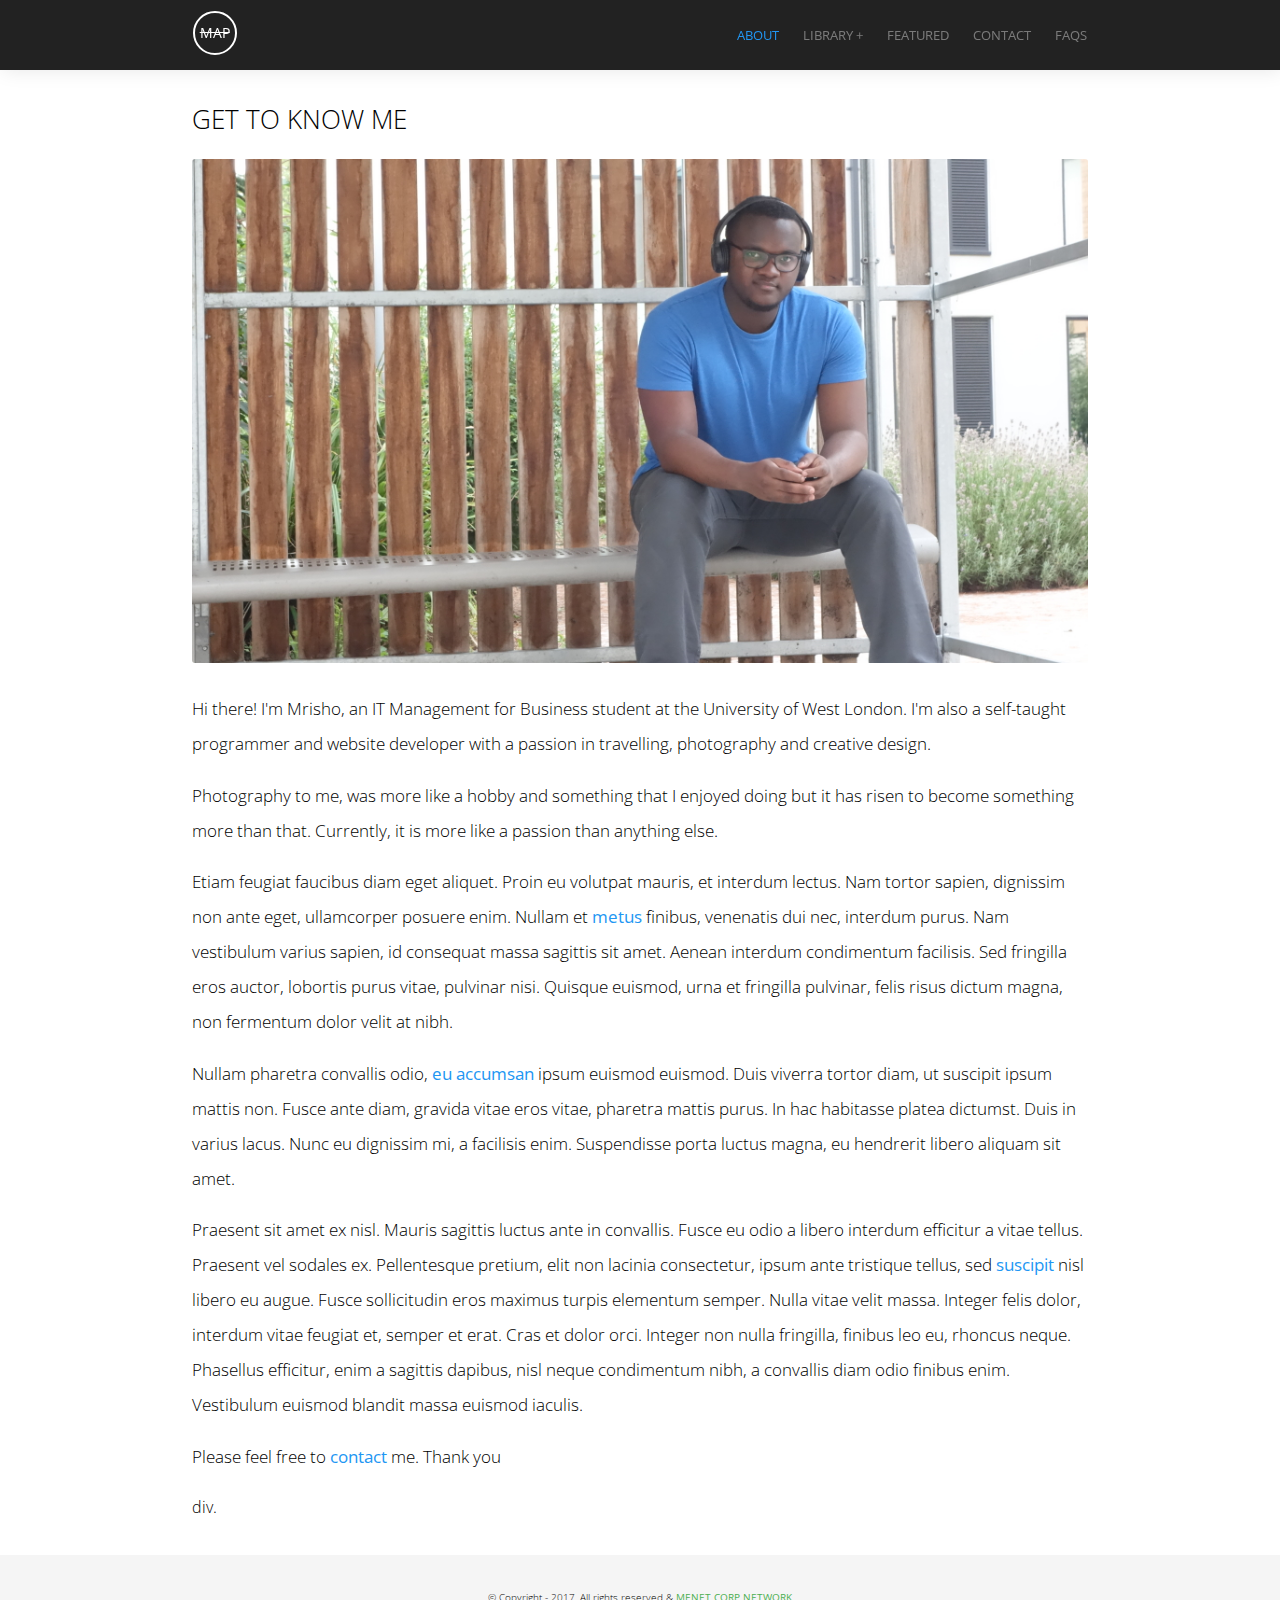
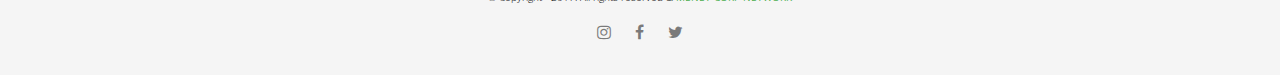
==== assets/html/about.html @ 0f4df2d2 "photography" ====
<!DOCTYPE html>
<html>
<head>
	<title>ABOUT - Mrisho Abeid</title>
	<meta name="viewport" content="width=device-width, initial-scale=1">
	<link rel="stylesheet" type="text/css" href="../css/style.css">
	<link rel="stylesheet" type="text/css" href="https://maxcdn.bootstrapcdn.com/font-awesome/4.7.0/css/font-awesome.min.css">
	<link rel="icon" type="image/jpg" href="../img/favicon.JPG">
</head>
<body>
	<header>
		<div class="container">
			<div class="logo">
				<a href="../../index.html"><p>MAP</p></a>
			</div>

			<nav>
				<ul>
					<li><a href="#" class="active">About</a></li>
					<li><a href="library.html">Library +</a></li>
					<li><a href="featured.html">Featured</a></li>
					<li><a href="contact.html">Contact</a></li>
					<li><a href="faqs.html">FAQs</a></li>
				</ul>
			</nav>
		</div>
	</header>

	<main>
		<div class="container">
			<div class="content">
				<h2 class="title">Get to know me</h2>
				<img src="../img/mrisho.jpg">

				<p>Hi there! I'm Mrisho, an IT Management for Business student at the University of West London. I'm also a self-taught programmer and website developer with a passion in travelling, photography and creative design.</p>

				<p>Photography to me, was more like a hobby and something that I enjoyed doing but it has risen to become something more than that. Currently, it is more like a passion than anything else. </p>

				<p>Etiam feugiat faucibus diam eget aliquet. Proin eu volutpat mauris, et interdum lectus. Nam tortor sapien, dignissim non ante eget, ullamcorper posuere enim. Nullam et <a href="#">metus</a> finibus, venenatis dui nec, interdum purus. Nam vestibulum varius sapien, id consequat massa sagittis sit amet. Aenean interdum condimentum facilisis. Sed fringilla eros auctor, lobortis purus vitae, pulvinar nisi. Quisque euismod, urna et fringilla pulvinar, felis risus dictum magna, non fermentum dolor velit at nibh.</p>

				<p>Nullam pharetra convallis odio, <a href="#">eu accumsan</a> ipsum euismod euismod. Duis viverra tortor diam, ut suscipit ipsum mattis non. Fusce ante diam, gravida vitae eros vitae, pharetra mattis purus. In hac habitasse platea dictumst. Duis in varius lacus. Nunc eu dignissim mi, a facilisis enim. Suspendisse porta luctus magna, eu hendrerit libero aliquam sit amet.</p>

				<p>Praesent sit amet ex nisl. Mauris sagittis luctus ante in convallis. Fusce eu odio a libero interdum efficitur a vitae tellus. Praesent vel sodales ex. Pellentesque pretium, elit non lacinia consectetur, ipsum ante tristique tellus, sed <a href="#">suscipit</a> nisl libero eu augue. Fusce sollicitudin eros maximus turpis elementum semper. Nulla vitae velit massa. Integer felis dolor, interdum vitae feugiat et, semper et erat. Cras et dolor orci. Integer non nulla fringilla, finibus leo eu, rhoncus neque. Phasellus efficitur, enim a sagittis dapibus, nisl neque condimentum nibh, a convallis diam odio finibus enim. Vestibulum euismod blandit massa euismod iaculis.</p>

				<div class="contact-me">
					<p>Please feel free to <a href="contact.html">contact</a> me. Thank you</p>
					div.
				</div>
			</div>
		</div>
	</main>

	<footer>
		<p>&copy; Copyright - 2017. All rights reserved &amp; <a href="#">MENET CORP NETWORK</a></p>

		<div class="social-media">
			<a href="#"><i class="fa fa-instagram" target="_blank"></i></a>
			<a href="#"><i class="fa fa-facebook" target="_blank"></i></a>
			<a href="#"><i class="fa fa-twitter" target="_blank"></i></a>
		</div>
	</footer>
</body>
</html>
---- assets/css/style.css ----
@import url("https://fonts.googleapis.com/css?family=Open+Sans:300,400,600,700");

/* ------------------- All stylesheet links --------------------- */

@import url("sheets/index.css");
@import url("sheets/library.css");
@import url("sheets/contact.css");
@import url("sheets/featured.css");
@import url("sheets/footer.css");

/* ------------------- Selection color change --------------------- */
::selection {
	background-color: red;
	color: #fff;
}

::-webkit-selection {
	background-color: red;
	color: #fff;
}

::-moz-selection {
	background-color: red;
	color: #fff;
}

::-ms-selection {
	background-color: red;
	color: #fff;
}

::-o-selection {
	background-color: red;
	color: #fff;
}

body {
	margin: 0;
	padding: 0;
	font-weight: 300;
	line-height: 35px;
	font-family: 'Open Sans', sans-serif;
	background-color: rgba(245,245,245 ,1);
}

img {
	height: auto;
	max-width: 100%;
	text-align: center;
	border-radius:3px;
}

a {
	font-weight: 400;
	text-decoration: none;
	color: rgba(33,150,243 ,1);
}

p {
	font-size: 16.5px;
}

ul li {
	list-style-type: none;
}

main {
	background-color: rgba(255, 255, 255, 1);
}

header {
	width: 100%;
	padding: 1px;
	height: 70px;
	z-index: 1;
	box-sizing: border-box;
	position: fixed;
	background-color: #222;
	box-shadow: 1.5px 0px 19px rgba(0, 0, 0, .1);
}

nav {
	float: right;
}

nav ul li {
	display: inline-block;
	margin: 0 20px 0 0;
}

nav ul li:last-child {
	margin-right: 0;
}

nav ul li a {
	font-size: 13px;
	color: rgba(255, 255, 255, .4);
	text-transform: uppercase;
	transition: color 350ms ease-in-out;
}

nav ul li a:hover {
	color: rgba(33,150,243 ,1);
}

.active {
	font-weight: 400;
	color: rgba(33,150,243 ,1);
}

.container {
	max-width: 70%;
	margin: 0 auto;
}

.content {
	padding: 80px 0 30px 0;
}

h2.title {
	font-size: 165%;
	font-weight: lighter;
	text-transform: uppercase;
}

h4.question {
	font-size: 110%;
	font-weight: 400;
	margin-bottom: 5;
}

p.answer {
	margin-top: 0;
	padding-bottom: 25px;
}

.logo {
	top: 10px;
	float: left;
	border-radius: 50%;
	position: relative;
	font-weight: bolder;
	color: rgba(255, 255, 255, 1);
	text-decoration: line-through;
	border: 2.5px solid rgba(255, 255, 255, 1);
}

.logo p {
	margin: 0;
	line-height: 40px;
	padding: 0 5px;
	font-size: 14px;
}

.logo a {
	color: rgba(255, 255, 255, 1);
}

.margin {
	margin-bottom: 10px;
}

.sub-title {
	font-weight: 400;
}

.topic {
	color: rgba(102,187,106 ,1);
}

strong {
	font-weight: 600;
}


/* ------ GRID SYSTEM ------ */
.row {
    margin-right: -20px;
}

.col {
    float: left;
    max-width: 100%;
    padding-right: 20px;
    box-sizing: border-box; 
}

.col-xs-11 {
    width: 91.662%;
}

.col-xs-10 {
    width: 83.332%;
}

.col-xs-9 {
    width: 75%;
}

.col-xs-8 {
    width: 66.662%;
}

.col-xs-7 {
    width: 58.332%;
}

.col-xs-6 {
    width: 50%;
}

.col-xs-5 {
    width: 41.662%;
}

.col-xs-4 {
    width: 33.332%;
}

.col-xs-3 {
    width: 25%;
}

.col-xs-2 {
    width: 16.662%;
}

.col-xs-1 {
    width: 8.332%;
}

@media screen and (min-width: 768px) {
    .col-sm-11 {
        width: 91.662%;
    }

    .col-sm-10 {
        width: 83.332%;
    }

    .col-sm-9 {
        width: 75%;
    }

    .col-sm-8 {
        width: 66.662%;
    }

    .col-sm-7 {
        width: 58.332%;
    }

    .col-sm-6 {
        width: 50%;
    }

    .col-sm-5 {
        width: 41.662%;
    }

    .col-sm-4 {
        width: 33.332%;
    }

    .col-sm-3 {
        width: 25%;
    }

    .col-sm-2 {
        width: 16.662%;
    }

    .col-sm-1 {
        width: 8.332%;
    }
}

@media screen and (min-width: 1024px) {
    .col-md-11 {
        width: 91.662%;
    }

    .col-md-10 {
        width: 83.332%;
    }

    .col-md-9 {
        width: 75%;
    }

    .col-md-8 {
        width: 66.662%;
    }

    .col-md-7 {
        width: 58.332%;
    }

    .col-md-6 {
        width: 50%;
    }

    .col-md-5 {
        width: 41.662%;
    }

    .col-md-4 {
        width: 33.332%;
    }

    .col-md-3 {
        width: 25%;
    }

    .col-md-2 {
        width: 16.662%;
    }

    .col-md-1 {
        width: 8.332%;
    }
}

@media screen and (min-width: 1280px) {
    .col-lg-11 {
        width: 91.662%;
    }

    .col-lg-10 {
        width: 83.332%;
    }

    .col-lg-9 {
        width: 75%;
    }

    .col-lg-8 {
        width: 66.662%;
    }

    .col-lg-7 {
        width: 58.332%;
    }

    .col-lg-6 {
        width: 50%;
    }

    .col-lg-5 {
        width: 41.662%;
    }

    .col-lg-4 {
        width: 33.332%;
    }

    .col-lg-3 {
        width: 25%;
    }

    .col-lg-2 {
        width: 16.662%;
    }

    .col-lg-1 {
        width: 8.332%;
    }
}



/* -------------------- CLEARFIX BEGINS HERE --------------------- */

.group:before, .group:after, .row:before, .row:after {
	content: "";
	display: table;
}

.group:after, .row:after {
	clear: both;
}

.group, .row {
	zoom: 1;
}



/* --------------------- MEDIA QUERIES -------------------- */

@media screen and (max-width: 750px) {
    .container {
        max-width: 90%;
    }
}

/*@media screen and (min-width: 768px) {
    .container {
        padding: 0 15px;
        max-width: 100%;
    }
}*/

@media screen and (max-width: 750px) {
    .container {
        padding: 0 15px;
        max-width: 90%;
    }
}

@media screen and (min-width: 1700px) {
	.container {
		width: 50%;
	}
}
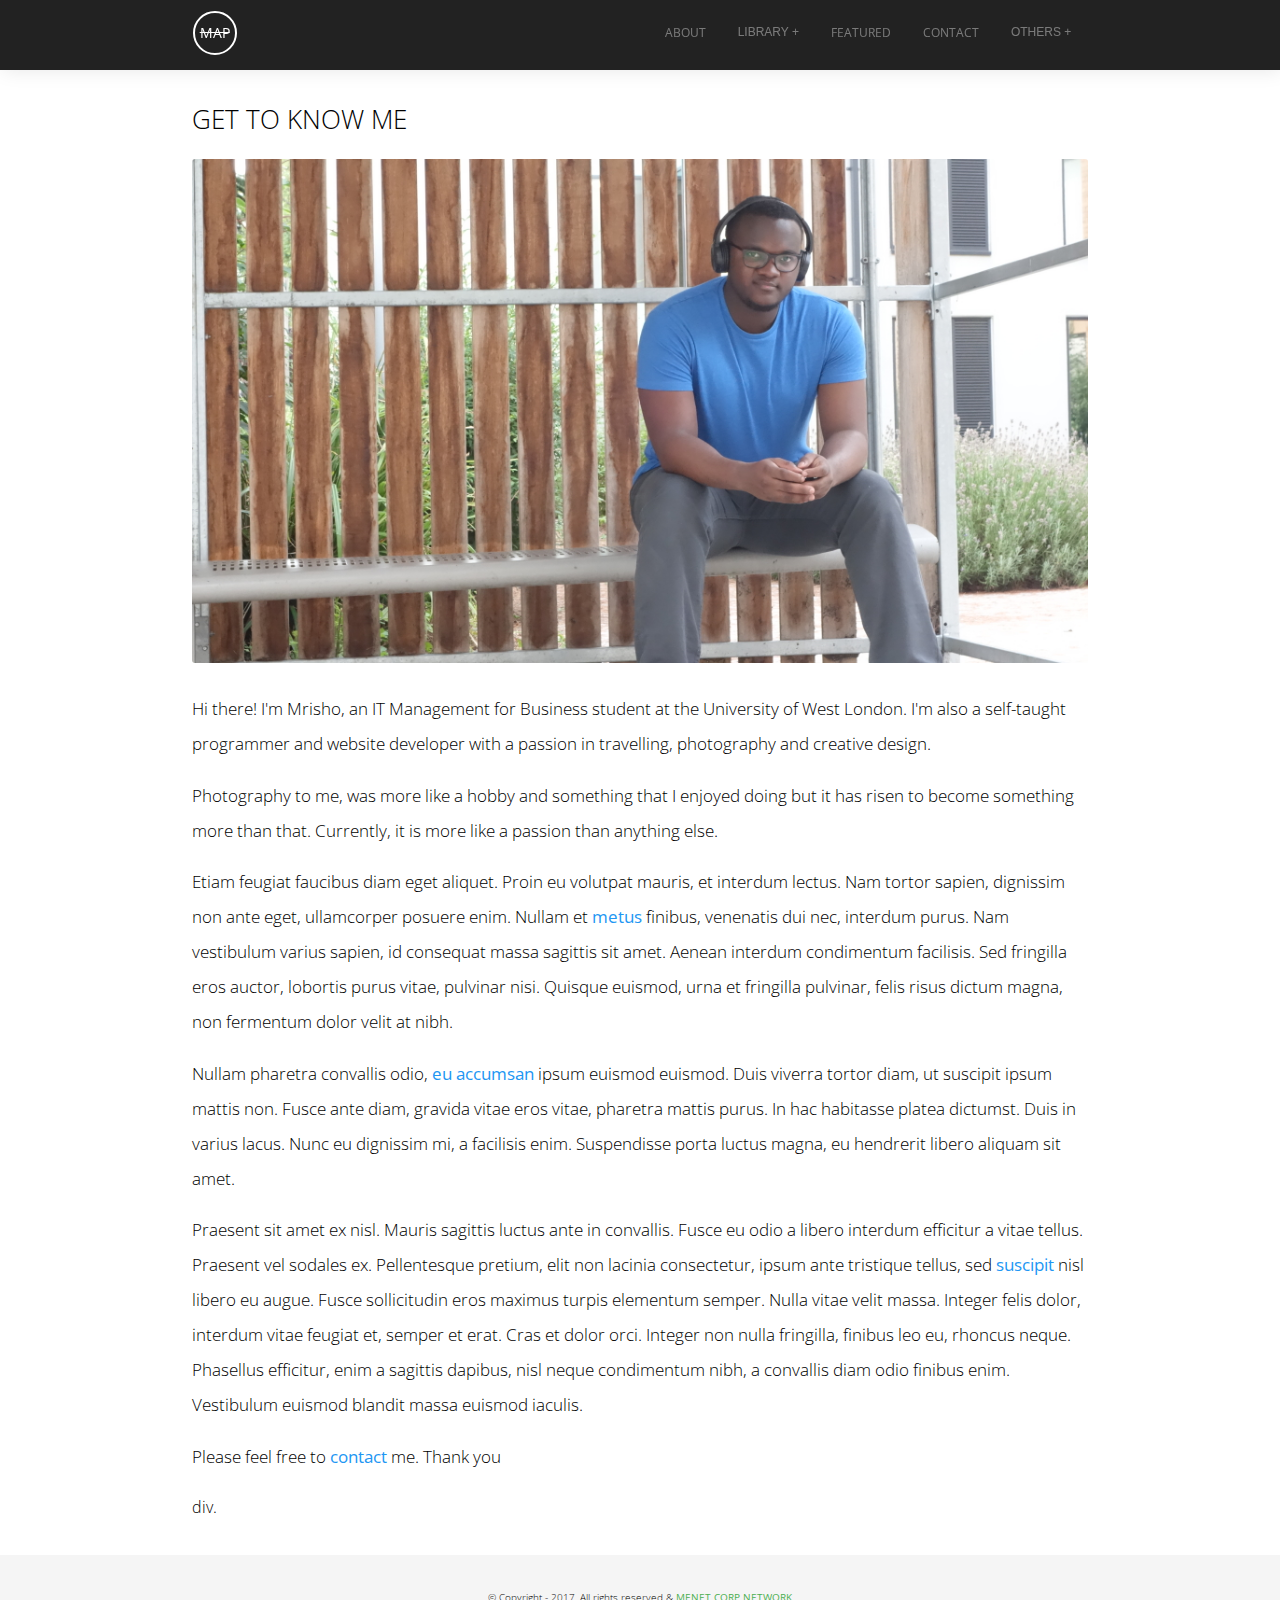
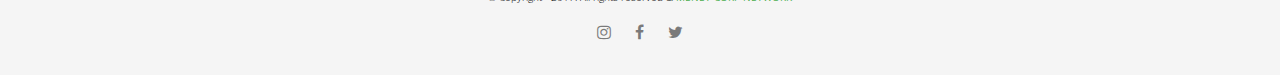
==== commit 9378326b: "menu changes" ====
--- a/assets/html/about.html
+++ b/assets/html/about.html
@@ -14,15 +14,30 @@
 				<a href="../../index.html"><p>MAP</p></a>
 			</div>
 
-			<nav>
-				<ul>
-					<li><a href="#" class="active">About</a></li>
-					<li><a href="library.html">Library +</a></li>
-					<li><a href="featured.html">Featured</a></li>
-					<li><a href="contact.html">Contact</a></li>
-					<li><a href="faqs.html">FAQs</a></li>
-				</ul>
-			</nav>
+			<div class="nav">
+				<div class="dropdown">
+					<button class="dropbtn">Others +</button>
+					<div class="dropdown-content">
+						<a href="pricing.html">Pricing</a>
+						<a href="faqs.html">FAQs</a>
+					</div>
+				</div>
+				<a href="contact.html">Contact</a>
+				<a href="featured.html">Featured</a>
+				<div class="dropdown">
+					<button class="dropbtn">Library +</button>
+					<div class="dropdown-content">
+						<a href="category/portraits.html">Portraits</a>
+						<a href="category/landscapes.html">Landscapes</a>
+						<a href="category/animals.html">Animals</a>
+						<a href="category/buildings.html">Buildings</a>
+						<a href="category/cars.html">Cars</a>
+						<a href="category/weddings.html">Weddings</a>
+						<a href="category/sunsets.html">Sunsets</a>
+					</div>
+				</div>
+				<a href="about.html" class="active">About</a>
+			</div>
 		</div>
 	</header>
 
--- a/assets/css/style.css
+++ b/assets/css/style.css
@@ -3,6 +3,7 @@
 /* ------------------- All stylesheet links --------------------- */
 
 @import url("sheets/index.css");
+@import url("sheets/navigation.css");
 @import url("sheets/library.css");
 @import url("sheets/contact.css");
 @import url("sheets/featured.css");
@@ -75,7 +76,7 @@
 	z-index: 1;
 	box-sizing: border-box;
 	position: fixed;
-	background-color: #222;
+	background-color: rgba(34, 34, 34, 1);
 	box-shadow: 1.5px 0px 19px rgba(0, 0, 0, .1);
 }
 
@@ -100,11 +101,6 @@
 }
 
 nav ul li a:hover {
-	color: rgba(33,150,243 ,1);
-}
-
-.active {
-	font-weight: 400;
 	color: rgba(33,150,243 ,1);
 }
 
